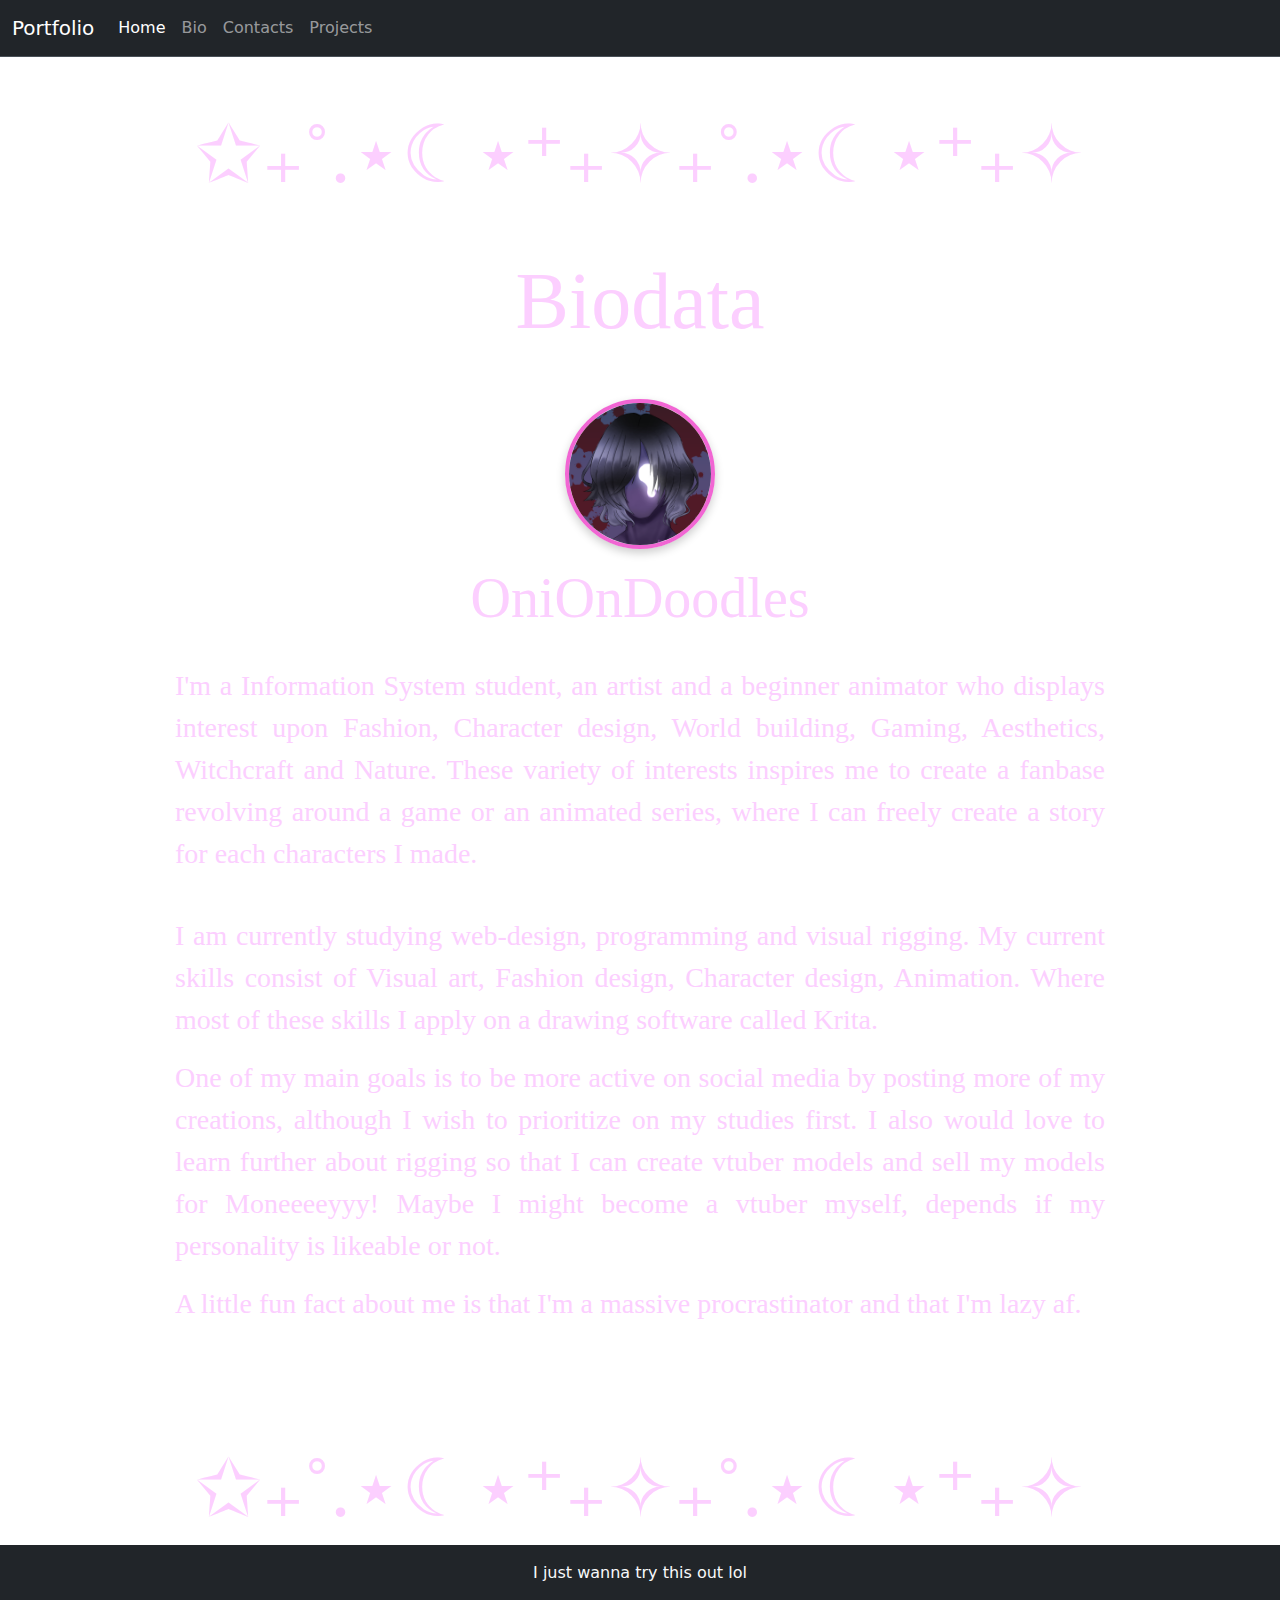
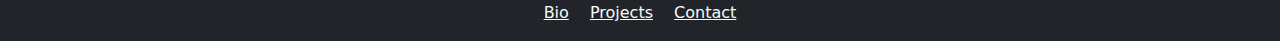
==== bio.html @ e93e4ec9 "first commit" ====
<!doctype html>
<html lang="en">

<head>
  <link rel="stylesheet" href="style.css">
  <meta charset="utf-8">
  <meta name="viewport" content="width=device-width, initial-scale=1">
  <title>Portfolio teehee</title>
  <link href="https://cdn.jsdelivr.net/npm/bootstrap@5.3.3/dist/css/bootstrap.min.css" rel="stylesheet"
    integrity="sha384-QWTKZyjpPEjISv5WaRU9OFeRpok6YctnYmDr5pNlyT2bRjXh0JMhjY6hW+ALEwIH" crossorigin="anonymous">
</head>

<body>
  <div class="wrapper">
    <!-- Navbar here lol -->
    <nav class="navbar navbar-expand-lg bg-dark border-bottom border-body sticky-top" data-bs-theme="dark">
      <div class="container-fluid">
        <a class="navbar-brand" href="#">Portfolio</a>
        <button class="navbar-toggler" type="button" data-bs-toggle="collapse" data-bs-target="#navbarNavDropdown"
          aria-controls="navbarNavDropdown" aria-expanded="false" aria-label="Toggle navigation">
          <span class="navbar-toggler-icon"></span>
        </button>
        <div class="collapse navbar-collapse" id="navbarNavDropdown">
          <ul class="navbar-nav">
            <li class="nav-item">
              <a class="nav-link active" aria-current="page" href="index.html">Home</a>
            </li>
            <li class="nav-item">
              <a class="nav-link" href="bio.html">Bio</a>
            </li>
            <li class="nav-item">
              <a class="nav-link" href="contact.html">Contacts</a>
            </li>
            <li class="nav-item">
              <a class="nav-link" href="projects.html">
                Projects
              </a>
            </li>
          </ul>
        </div>
      </div>
    </nav>
    <h1 id="opening" class="text-center display-1">✩₊˚.⋆☾⋆⁺₊✧₊˚.⋆☾⋆⁺₊✧</h1>
    <h1 id="opening" class="text-center display-1">Biodata</h1>
    <!-- this is for the icon -->
    <section id="about" class="d-flex flex-column justify-content-center align-items-center text-center ">
      <img src="img/Untitled52_20220408045746.png" class="rounded-circle img-fluid" alt="Profile Picture" width="150"
        height="150">
      <h1 id="opening" class="mt-3 display-4">OniOnDoodles</h1>
      <div class="content">
        <p id="paragraph" class="fs-3">I'm a Information System student, an artist and a beginner animator who displays
          interest upon
          Fashion, Character design, World building, Gaming, Aesthetics, Witchcraft and Nature. These variety of
          interests
          inspires me to create a fanbase revolving around a game or an animated series, where I can freely create a
          story
          for each characters I made.</p><br />
        <p id="paragraph" class="fs-3">I am currently studying web-design, programming and visual rigging. My current
          skills consist of Visual art, Fashion design, Character design, Animation. Where most of these skills I apply
          on
          a drawing software called Krita.</p>
        <p id="paragraph" class="fs-3">One of my main goals is to be more active on social media by posting more of my
          creations, although I wish to prioritize on my studies first. I also would love to learn further about rigging
          so that I can create vtuber models and sell my models for Moneeeeyyy! Maybe I might become a vtuber myself,
          depends if my personality is likeable or not.</p>
        <p id="paragraph" class="fs-3">A little fun fact about me is that I'm a massive procrastinator and that I'm lazy af.</p>
      </div>
    </section>
    <!-- Yuh Aesthetics -->
    <h1 id="opening" class="text-center display-1">✩₊˚.⋆☾⋆⁺₊✧₊˚.⋆☾⋆⁺₊✧</h1>
  </div>
  <!-- Just learned about footers check! -->
  <footer class="text-center p-3 bg-dark text-light" data-bs-theme="dark">
    <p>I just wanna try this out lol</p>
    <a href="bio.html" class="text-light mx-2">Bio</a>
    <a href="projects.html" class="text-light mx-2">Projects</a>
    <a href="contact.html" class="text-light mx-2">Contact</a>
  </footer>
</body>

</html>
---- style.css ----
body{
    background-image:url(img/RandomBackground.png);
    background-size: cover;
    background-repeat: no-repeat;
    background-position: center;
    background-attachment: fixed;
    height: 100vh;
    display: flex;
    flex-direction: column;
    min-height: 100vh;
}

html, body{
    height: 100%;
}

footer {
    text-align: center;
    padding: 1rem;
}

img.rounded-circle {
    border: 4px solid #f165d3;
    box-shadow: 0px 4px 10px rgba(0, 0, 0, 0.2);
}

#about{
    margin-top: 50px;
}

#paragraph{
    font-family: Copperplate, Papyrus, fantasy;
    color: rgb(252, 207, 255);
    text-align: justify;
    margin-left: 175px;
    margin-right: 175px;
}

nav{
    position: fixed;
}

#opening{
    font-family: "Brush Script MT", cursive;
    margin-top: 50px;
    color: rgb(252, 207, 255);
}

.btn-outline-danger {
    color: rgb(252, 207, 255) !important;
    border-color: rgb(252, 207, 255) !important;
    margin-bottom: 25px;
}

.btn-outline-danger:hover {
    background-color: rgb(252, 207, 255) !important; 
    color: magenta !important; 
}

.content {
    flex: 1;
    margin-top: 25px;
    margin-bottom: 50px;
}

.masonry-gallery {
    column-count: 3;
    column-gap: 15px;
    border-radius: 25px;
}

.masonry-gallery img {
    background-color: rgb(54, 24, 59);
    padding: 10px;
    width: 100%;
    display: block;
    margin-bottom: 15px;
    border-radius: 25px;
}

.masonry-gallery img:hover{
    background-color: rgb(202, 168, 250);
}

.social-container {
    display: flex;
    justify-content: center;
    align-items: center;
    gap: 15px;
    margin-top: 20px;
}

.social-icon {
    width: 75px;
    height: 75px;
    object-fit: contain;
    border-radius: 50%;
    transition: transform 0.3s ease-in-out;
}

.social-icon:hover {
    transform: scale(1.3);
}
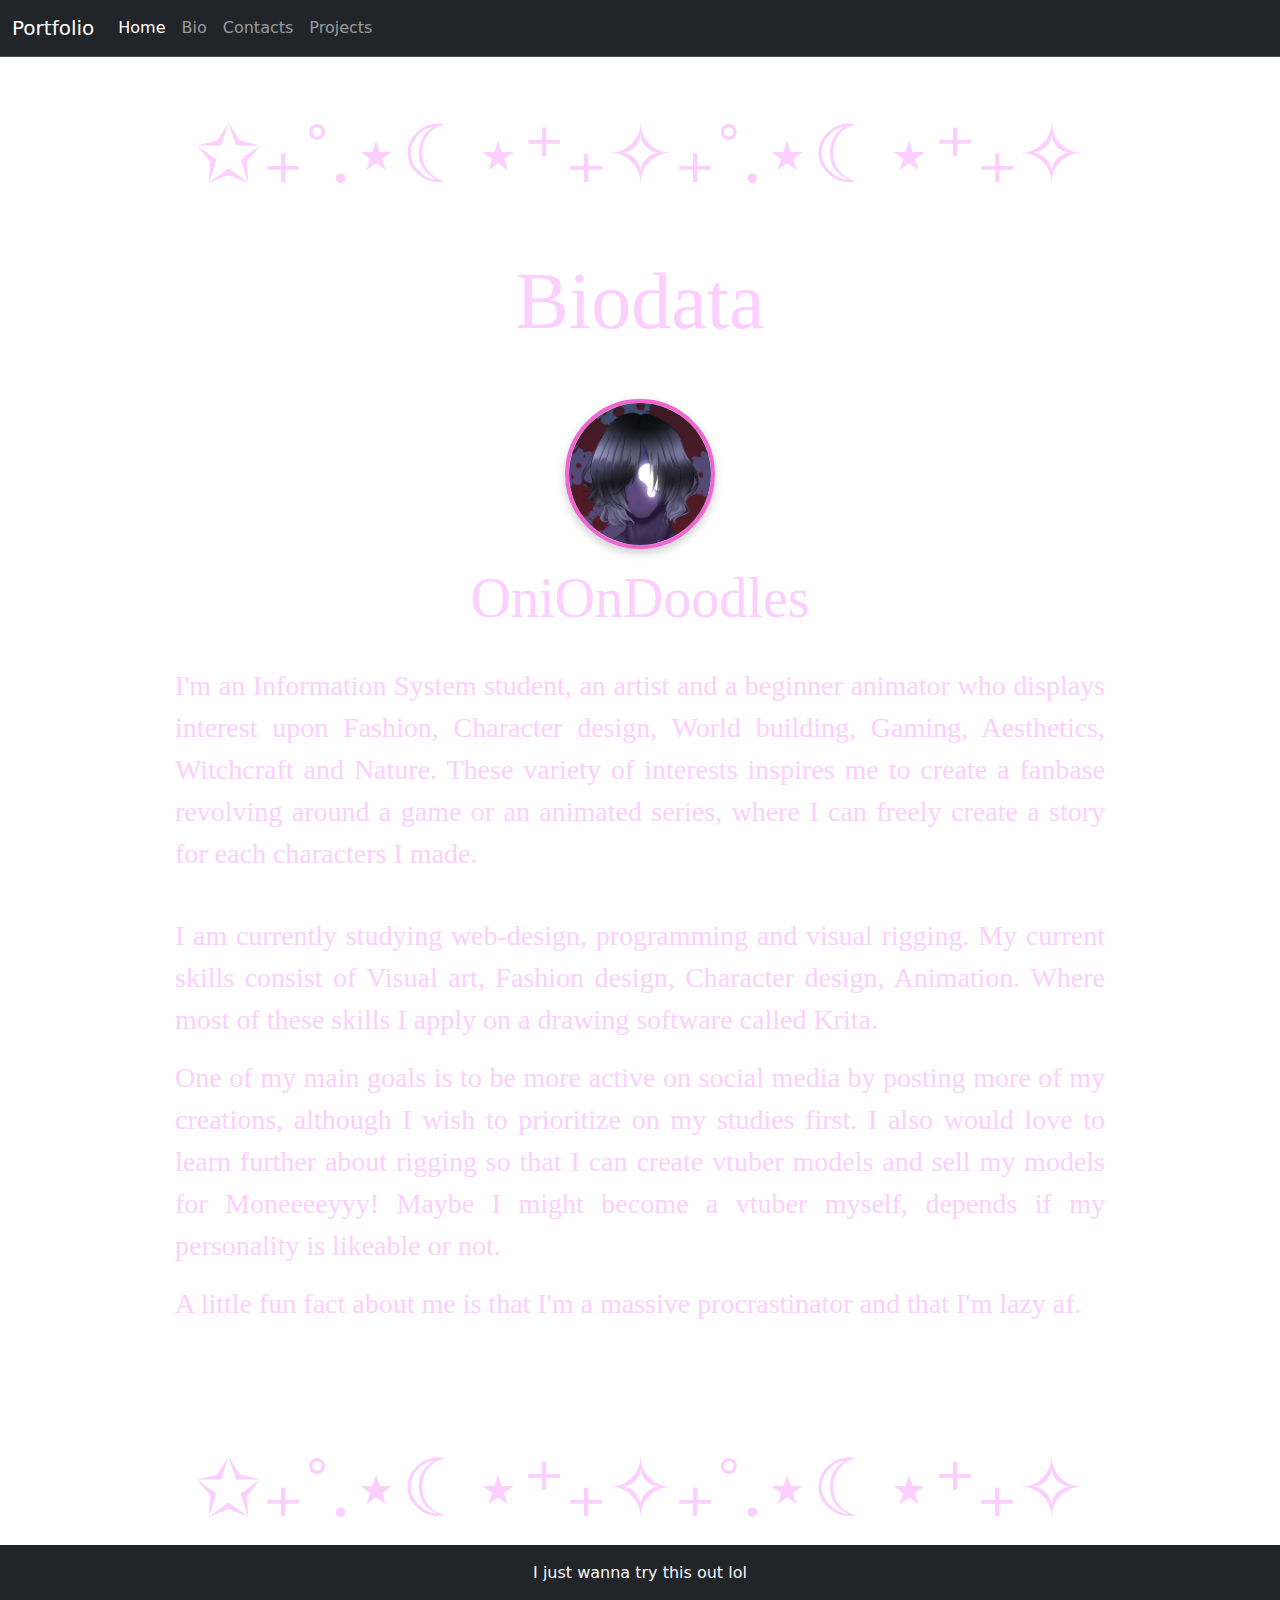
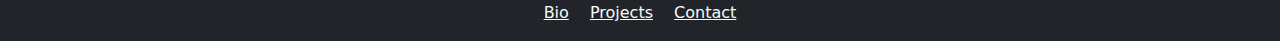
==== commit 33f764c1: "grammar fix" ====
--- a/bio.html
+++ b/bio.html
@@ -48,7 +48,7 @@
         height="150">
       <h1 id="opening" class="mt-3 display-4">OniOnDoodles</h1>
       <div class="content">
-        <p id="paragraph" class="fs-3">I'm a Information System student, an artist and a beginner animator who displays
+        <p id="paragraph" class="fs-3">I'm an Information System student, an artist and a beginner animator who displays
           interest upon
           Fashion, Character design, World building, Gaming, Aesthetics, Witchcraft and Nature. These variety of
           interests
